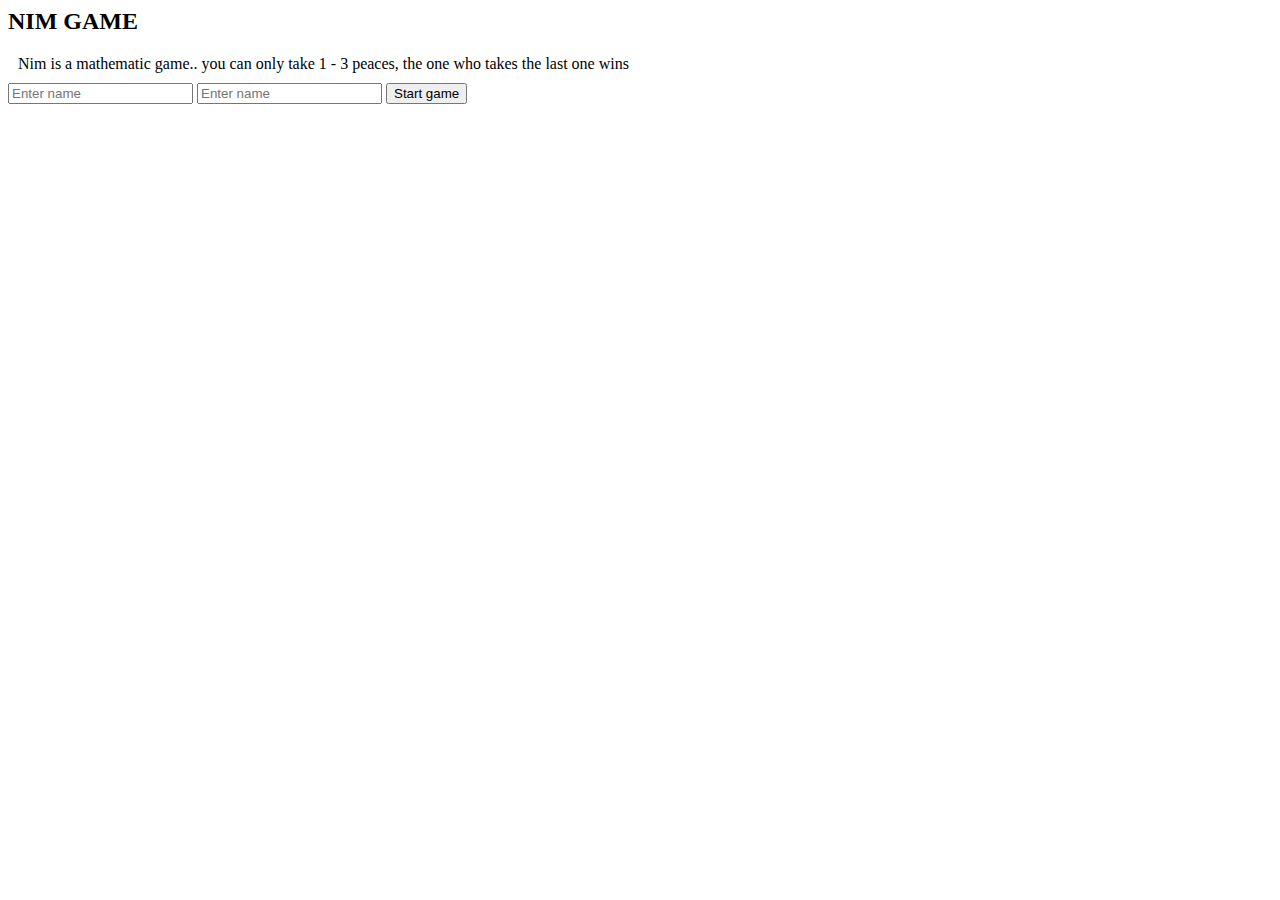
==== index.html @ fa4d7a0a "added files for the game" ====
<!DOCTYPE <!DOCTYPE html>
<html>
<head>
    <meta charset="utf-8">
    <meta http-equiv="X-UA-Compatible" content="IE=edge">
    <title>NIM</title>
    <meta name="viewport" content="width=device-width, initial-scale=1">
    <link rel="stylesheet" type="text/css" media="screen" href="main.css">
    <script src="nim.js"></script>
    <script src="game.js"></script>
</head>
<body>

    <h2>NIM GAME</h2>

    <p>Nim is a mathematic game.. 
        you can only take 1 - 3 peaces, the one who takes the last one wins
    </p>

    <form> 
        <input type="text" name="Player 1" placeholder="Enter name">
        <input type="text" name="Player 2" placeholder="Enter name">
        <input type="button" oneclick="newGame()" value ="Start game">
    </form>

</body>
</html>
---- main.css ----
p {
    margin: 10px;
  }
  #number {
    padding: 20px;
    font-size: 20px;
    border: 10px outset;
    width: 100px;
    text-align: center;
  }
  button {
    margin: 10px;
    padding: 10px;
  }
  
  #new {
    display: none;
  }
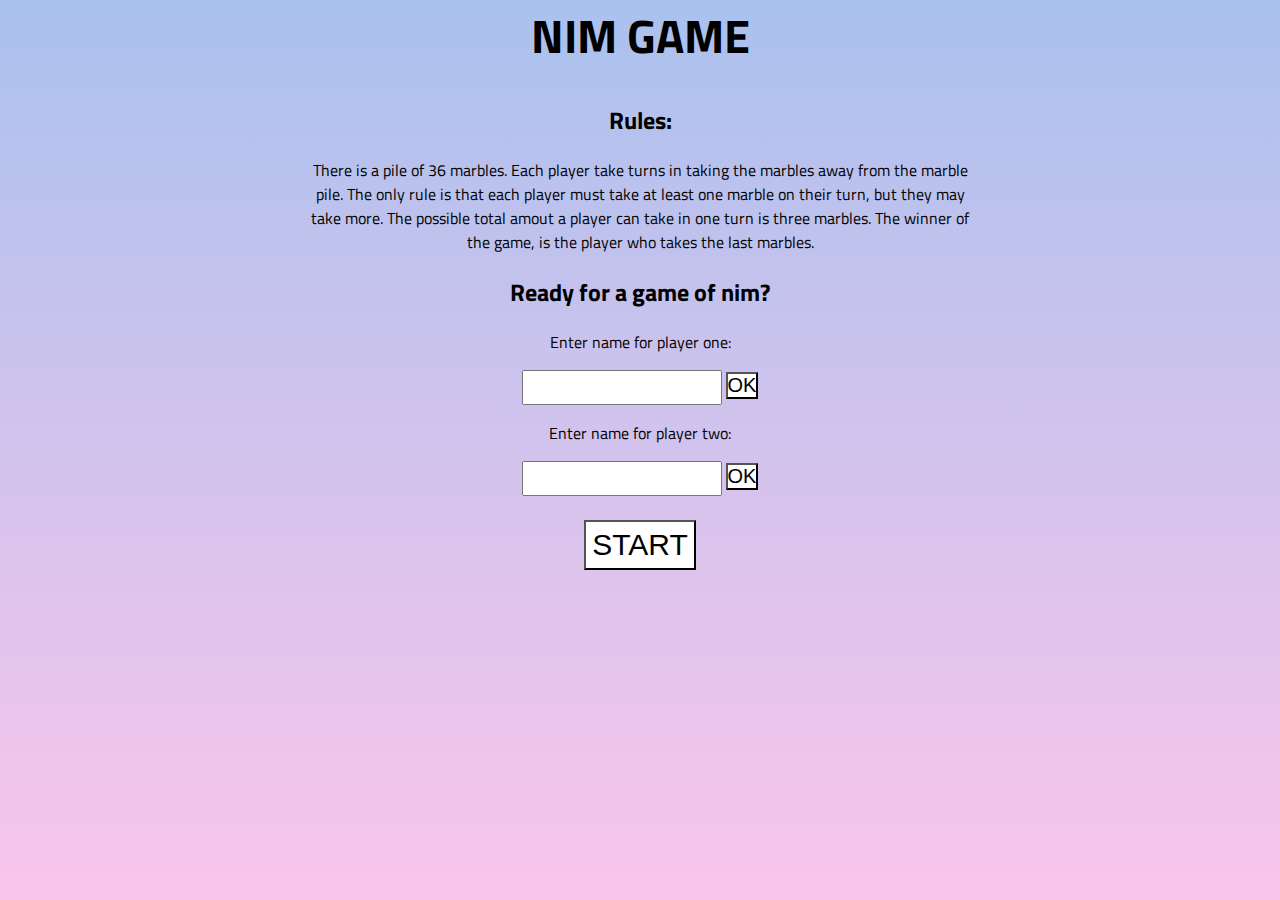
==== commit ca7a96df: "added styling to nim game" ====
--- a/index.html
+++ b/index.html
@@ -1,27 +1,51 @@
 <!DOCTYPE <!DOCTYPE html>
 <html>
+
 <head>
     <meta charset="utf-8">
     <meta http-equiv="X-UA-Compatible" content="IE=edge">
     <title>NIM</title>
     <meta name="viewport" content="width=device-width, initial-scale=1">
     <link rel="stylesheet" type="text/css" media="screen" href="main.css">
-    <script src="nim.js"></script>
+    <link href="https://fonts.googleapis.com/css?family=Titillium+Web" rel="stylesheet">
     <script src="game.js"></script>
 </head>
+
 <body>
 
-    <h2>NIM GAME</h2>
+    <div class="container">
 
-    <p>Nim is a mathematic game.. 
-        you can only take 1 - 3 peaces, the one who takes the last one wins
-    </p>
+        <h1>NIM GAME</h1>
 
-    <form> 
-        <input type="text" name="Player 1" placeholder="Enter name">
-        <input type="text" name="Player 2" placeholder="Enter name">
-        <input type="button" oneclick="newGame()" value ="Start game">
-    </form>
+        <div class="rules">
+            <h2>Rules:</h2>
+            <p>
+                There is a pile of 36 marbles. Each player take turns in
+                taking the marbles away from the marble pile. The only rule is that
+                each player must take at least one marble on their turn,
+                but they may take more. The possible total amout a player can take
+                in one turn is three marbles. The winner of the game, is the player
+                who takes the last marbles.
+            </p>
+        </div>
+
+        <div class="userInput">
+            <h2>Ready for a game of nim?</h2>
+            <p>Enter name for player one:</p>
+            <input type="text" id="player1name">
+            <button id="submit1" onclick="firstName()">OK</button>
+
+            <p>Enter name for player two:</p>
+            <input type="text" id="player2name">
+            <button id="submit2" onclick="">OK</button>
+            <br>
+            <br>
+
+            <button id="start" onclick="game()">START</button>
+        </div>
+
+    </div>
 
 </body>
+
 </html>--- a/main.css
+++ b/main.css
@@ -1,18 +1,135 @@
-p {
-    margin: 10px;
+/* GENERAL DESIGN */
+body{
+  background-image:linear-gradient(#aac1ee,#fac5ec);
+  margin: 0;
+  padding: 0;
+  width: 100%;
+  /* height: 100v; */
+  font-family: 'Titillium Web', sans-serif;
+  font-weight: 400;
+  margin-bottom: 1em;
+}
+
+input{
+  height:35px;
+  width: 200px;
+}
+
+h1 {
+  font-size: 47px;
+  text-transform: uppercase;
+}
+
+.container, .gameContainer{
+  width: 80%;
+  margin: 0 auto;
+  text-align: center;
+}
+
+.rules{
+  width: 65%;
+  margin: 0 auto;
+}
+
+#start{
+  height: auto;
+  width: auto;
+  font-size:30px;
+  margin:0;
+  padding:6px;
+  display: initial;
+}
+
+#submit1, #submit2{ 
+  height: auto;
+  width: auto;
+  font-size:20px;
+  margin:0;
+  padding:0px;
+  display: initial;
+}
+
+/* GAME DESIGN */
+
+.header{
+  grid-area: title;
+}
+
+.player1{
+  grid-area: player1btn;
+}
+
+.score{
+  grid-area: score;
+}
+
+.player2{
+  grid-area: player2btn;
+}
+
+button{
+  width: 100%;
+  height: 100%;
+  font-size: 45px;
+  background-color: white;
+  transition: 0.2s ease all;
+  margin:10px;
+  display: inherit;
+  padding: 25px; 
+}
+
+.player1 button:hover{
+  transform: scale(1.1); 
+}
+
+.player2 button:hover{
+  transform: scale(1.1); 
+}
+
+
+@media (orientation: landscape) {
+  .gameContainer{
+    display: grid;
+    grid-template-areas: 
+      "title title title"
+      "player1btn score player2btn";
+    grid-template-columns: 1fr 1fr 1fr;
+    grid-template-rows: 1fr 3fr;
+    align-items: center;
+    justify-items: center;
   }
-  #number {
-    padding: 20px;
-    font-size: 20px;
-    border: 10px outset;
-    width: 100px;
-    text-align: center;
+}
+
+@media (orientation: portrait) {
+  .rules{
+    width: 90%;
+    margin: 0 auto;
   }
+
   button {
-    margin: 10px;
-    padding: 10px;
+    display: inline-block;
+    width: auto;
+    height: auto;
+    padding: 16px;
+    padding-top: 5px;
+    padding-bottom: 5px;
+    margin-left:5px;
+    font-size: 40px;
+    background-color: white;
+    transition: 0.2s ease all;
+
   }
-  
-  #new {
-    display: none;
-  }+
+  .gameContainer{
+    display: grid;
+    grid-template-areas: 
+      "title"
+      "player1btn"
+      "score"
+      "player2btn";
+    grid-template-columns: 1fr;
+    grid-template-rows: 1fr;
+    align-items: center;
+    justify-items: center;
+  }
+}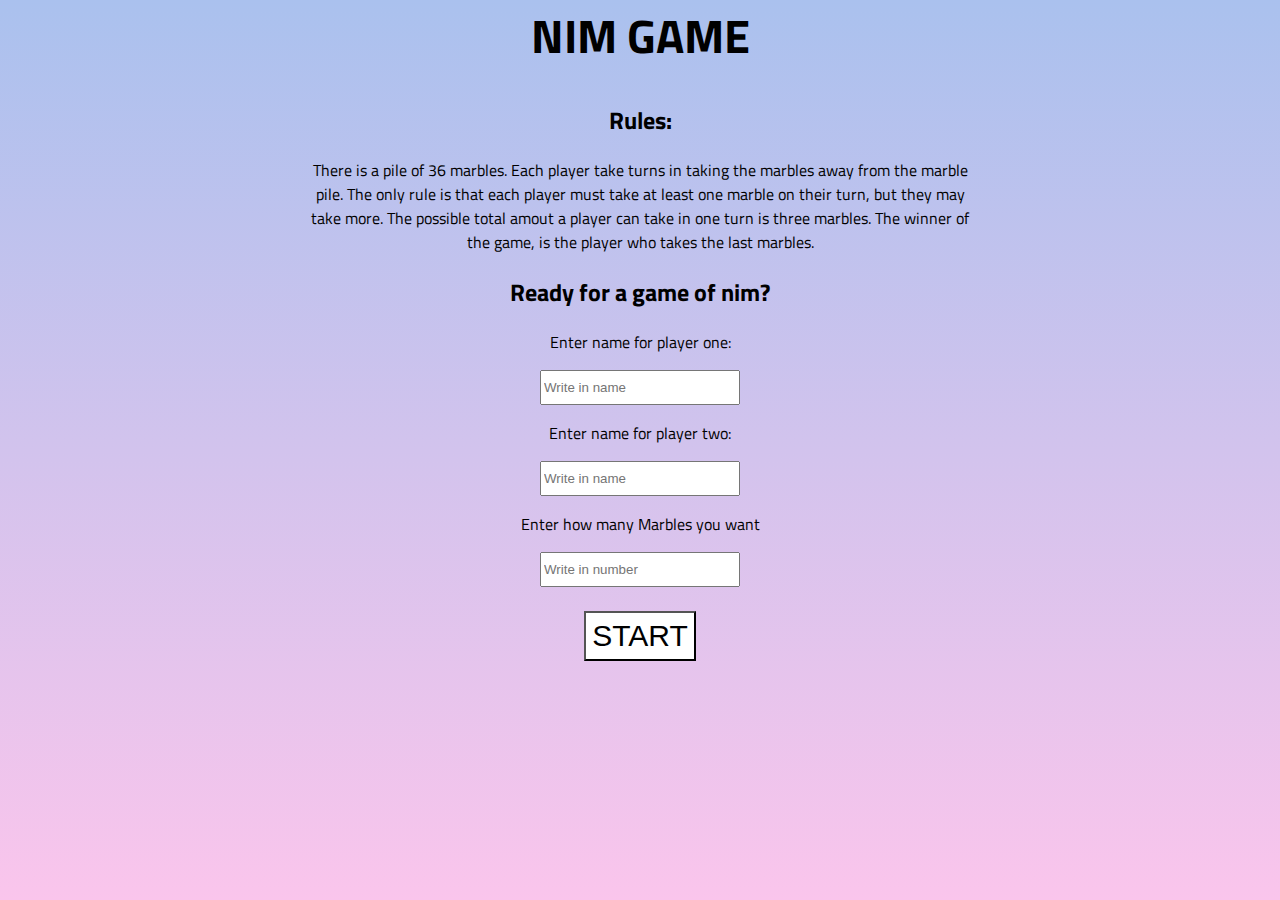
==== commit 96af56f0: "i did a thing" ====
--- a/index.html
+++ b/index.html
@@ -13,6 +13,7 @@
 
 <body>
 
+    <div id="settings">
     <div class="container">
 
         <h1>NIM GAME</h1>
@@ -31,21 +32,48 @@
 
         <div class="userInput">
             <h2>Ready for a game of nim?</h2>
-            <p>Enter name for player one:</p>
-            <input type="text" id="player1name">
-            <button id="submit1" onclick="firstName()">OK</button>
 
-            <p>Enter name for player two:</p>
-            <input type="text" id="player2name">
-            <button id="submit2" onclick="">OK</button>
-            <br>
-            <br>
+             <form id="form"></form>
+                <p>Enter name for player one:</p>
+                <input type="text" id="player1name" placeholder="Write in name">
 
-            <button id="start" onclick="game()">START</button>
+                <p>Enter name for player two:</p>
+                <input type="text" id="player2name" placeholder="Write in name">
+
+                <p>Enter how many Marbles you want</p>
+                <input type="number" id="total" placeholder="Write in number">
+                <br>
+                <br>
+              </form>
+            <button id="start" onclick="startGame()">START</button>
         </div>
-
+    </div>
     </div>
 
+    <div id="game" hidden>
+    <div class="gameContainer">
+
+            <h1 class="header">NIM GAME</h1>
+    
+            <div id="player1">
+                <h3 id="first"></h3>
+                <button id="btn1" onclick="update()">1</button>
+                <button id="btn2" onclick="">2</button>
+                <button id="btn3" onclick="">3</button>
+            </div>
+    
+    
+            <h2 class="score">Marbles left: <span id="totalScore"></span></h2>
+    
+            <div id="player2">
+                <h3 id="second"></h3>
+                <button id="minus1" onclick="">1</button>
+                <button id="minus2" onclick="">2</button>
+                <button id="minus3" onclick="">3</button>
+            </div>
+    
+        </div>
+    </div>
 </body>
 
 </html>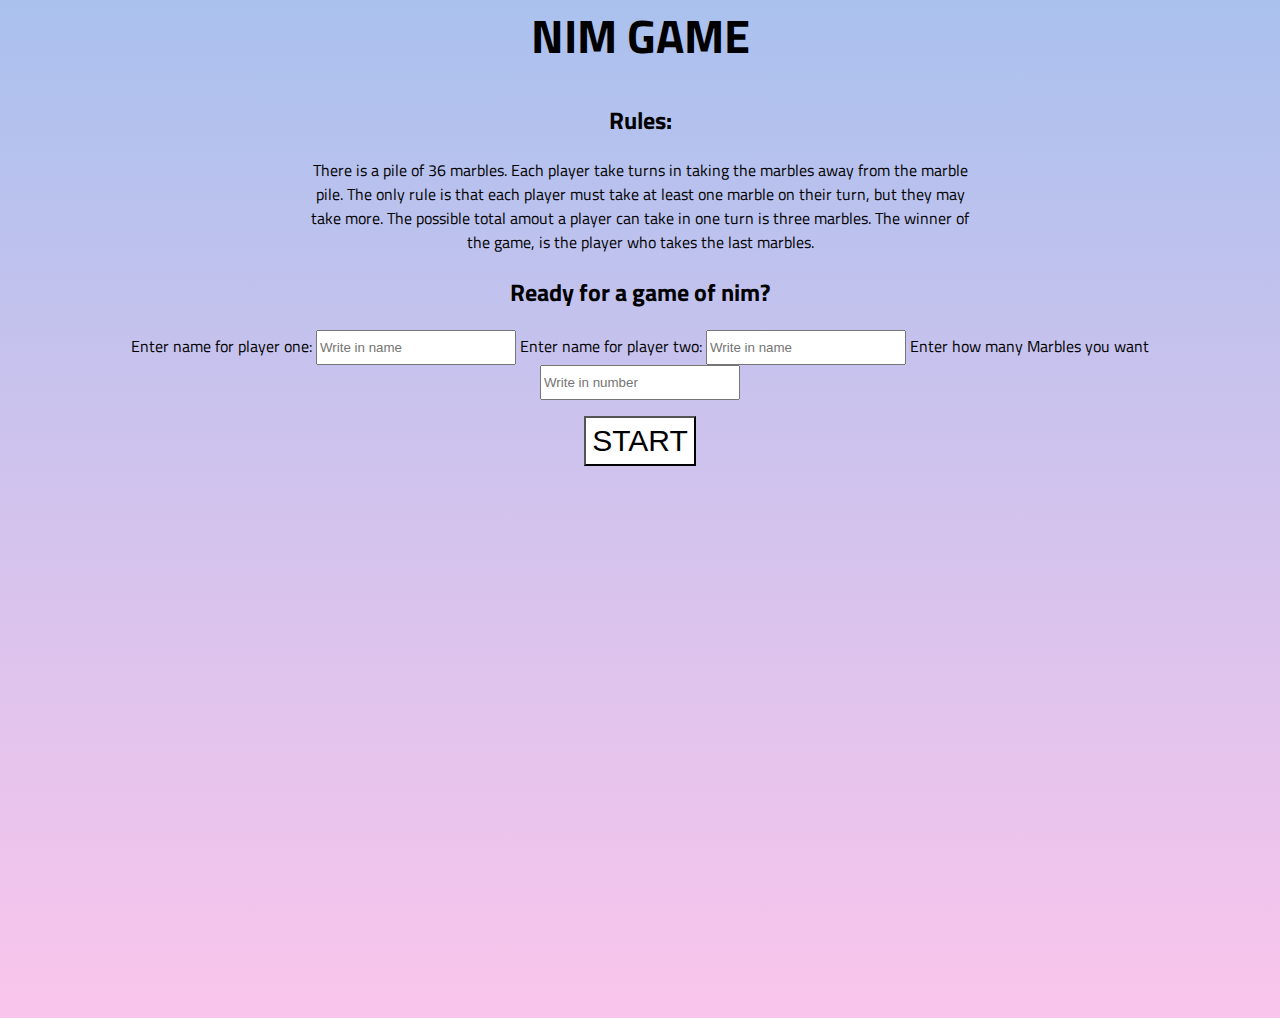
==== commit 9ba497af: "updated game and nim and index" ====
--- a/index.html
+++ b/index.html
@@ -8,70 +8,59 @@
     <meta name="viewport" content="width=device-width, initial-scale=1">
     <link rel="stylesheet" type="text/css" media="screen" href="main.css">
     <link href="https://fonts.googleapis.com/css?family=Titillium+Web" rel="stylesheet">
-    <script src="game.js"></script>
+    <script src="nim.js" defer></script>
+    <script src="game.js" defer></script>
 </head>
 
 <body>
 
     <div id="settings">
-    <div class="container">
+        <div class="container">
 
-        <h1>NIM GAME</h1>
+            <h1>NIM GAME</h1>
 
-        <div class="rules">
-            <h2>Rules:</h2>
-            <p>
-                There is a pile of 36 marbles. Each player take turns in
-                taking the marbles away from the marble pile. The only rule is that
-                each player must take at least one marble on their turn,
-                but they may take more. The possible total amout a player can take
-                in one turn is three marbles. The winner of the game, is the player
-                who takes the last marbles.
-            </p>
-        </div>
+            <div class="rules">
+                <h2>Rules:</h2>
+                <p>
+                    There is a pile of 36 marbles. Each player take turns in
+                    taking the marbles away from the marble pile. The only rule is that
+                    each player must take at least one marble on their turn,
+                    but they may take more. The possible total amout a player can take
+                    in one turn is three marbles. The winner of the game, is the player
+                    who takes the last marbles.
+                </p>
+            </div>
 
-        <div class="userInput">
-            <h2>Ready for a game of nim?</h2>
+            <div class="userInput">
+                <h2>Ready for a game of nim?</h2>
 
-             <form id="form"></form>
-                <p>Enter name for player one:</p>
-                <input type="text" id="player1name" placeholder="Write in name">
+                <form id="form">
+                    <label for="playerOne">Enter name for player one:</label>
+                    <input type="text" id="playerOne" name="playerOne" placeholder="Write in name">
 
-                <p>Enter name for player two:</p>
-                <input type="text" id="player2name" placeholder="Write in name">
+                    <label for="playerTwo">Enter name for player two:</label>
+                    <input type="text" id="playerTwo" name="playerTwo" placeholder="Write in name">
 
-                <p>Enter how many Marbles you want</p>
-                <input type="number" id="total" placeholder="Write in number">
-                <br>
-                <br>
-              </form>
-            <button id="start" onclick="startGame()">START</button>
+                    <label for="marbleCount">Enter how many Marbles you want</label>
+                    <input type="number" id="marbleCount" placeholder="Write in number">
+                </form>
+                <button id="start" onclick="startGame()">START</button>
+            </div>
         </div>
     </div>
-    </div>
 
-    <div id="game" hidden>
-    <div class="gameContainer">
+    <div id="game">
+        <div class="gameContainer">
 
             <h1 class="header">NIM GAME</h1>
-    
+
             <div id="player1">
-                <h3 id="first"></h3>
-                <button id="btn1" onclick="update()">1</button>
-                <button id="btn2" onclick="">2</button>
-                <button id="btn3" onclick="">3</button>
             </div>
-    
-    
+
             <h2 class="score">Marbles left: <span id="totalScore"></span></h2>
-    
+
             <div id="player2">
-                <h3 id="second"></h3>
-                <button id="minus1" onclick="">1</button>
-                <button id="minus2" onclick="">2</button>
-                <button id="minus3" onclick="">3</button>
             </div>
-    
         </div>
     </div>
 </body>
--- a/main.css
+++ b/main.css
@@ -50,6 +50,10 @@
 }
 
 /* GAME DESIGN */
+
+#game{
+  visibility: hidden;
+}
 
 .header{
   grid-area: title;
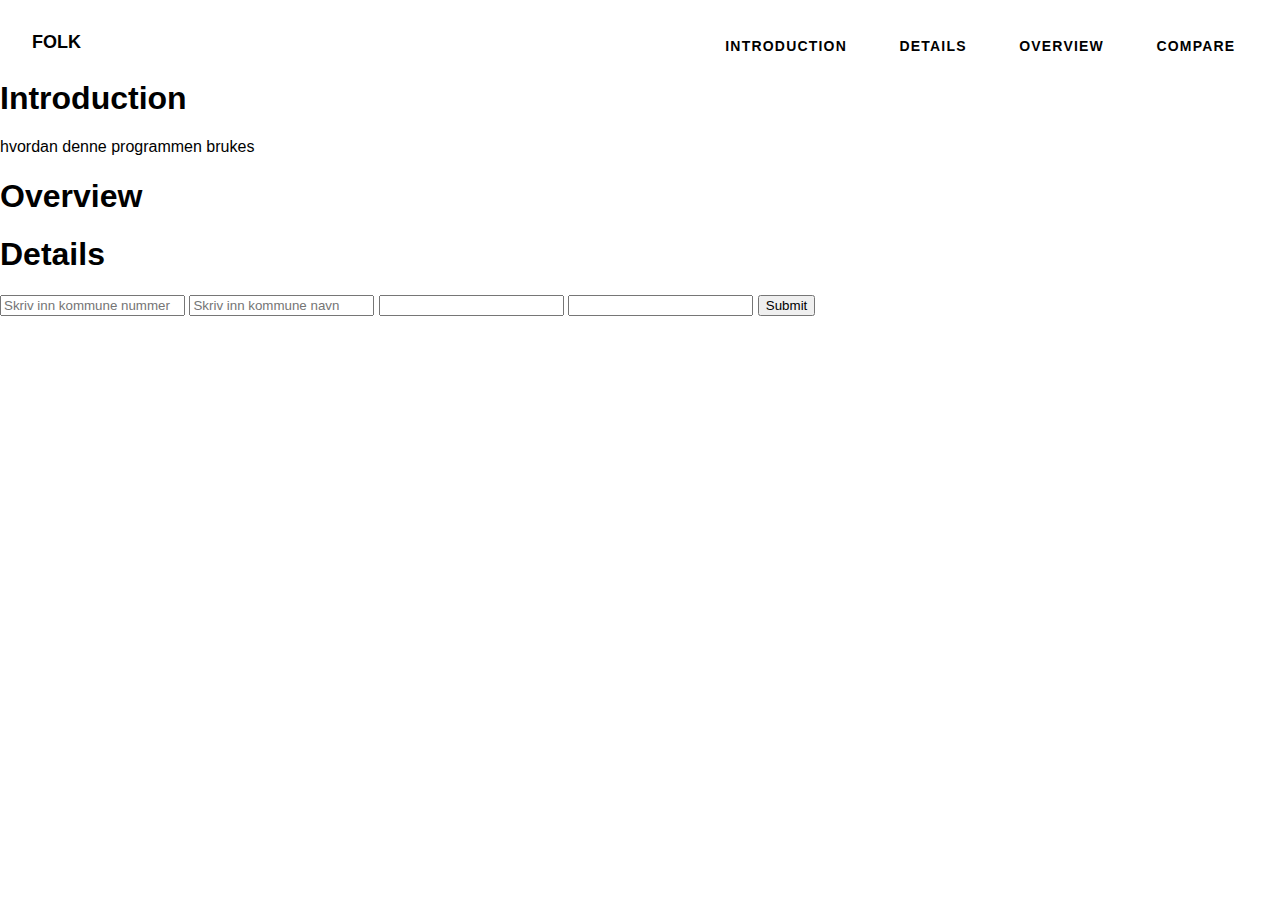
==== commit d6135183: "navigation and empty divs" ====
--- a/index.html
+++ b/index.html
@@ -1,68 +1,73 @@
-<!DOCTYPE <!DOCTYPE html>
+<!DOCTYPE html>
 <html>
-
 <head>
     <meta charset="utf-8">
     <meta http-equiv="X-UA-Compatible" content="IE=edge">
-    <title>NIM</title>
+    <title>INFO134</title>
     <meta name="viewport" content="width=device-width, initial-scale=1">
     <link rel="stylesheet" type="text/css" media="screen" href="main.css">
-    <link href="https://fonts.googleapis.com/css?family=Titillium+Web" rel="stylesheet">
-    <script src="nim.js" defer></script>
-    <script src="game.js" defer></script>
+    <script src="main.js"></script>
+    <script srrc="nav.js"></script>
 </head>
-
 <body>
 
-    <div id="settings">
-        <div class="container">
+<header>
+    <div class="container">
+        <nav>
+              <input type="checkbox" id="nav" class="hidden">
+              <label for="nav" class="nav-btn">
+                    <i></i>
+                    <i></i>
+                    <i></i>
+              </label>
+              <div class="logo">
+                    <a href="#">FOLK</a>
+              </div>
 
-            <h1>NIM GAME</h1>
+              <div class="nav-wrapper">
+       
+                    <ul>
+                          <li><a href="#" onclick="visable('introduction')">Introduction</a></li>
+                          <li><a href="#" onclick="visable('details')">Details</a></li>
+                          <li><a href="#" onclick="visable('overview')">Overview</a></li>
+                          <li><a href="#" onclick="visable('compare')">Compare</a></li>
+                    </ul>
+        
+              </div>
+        </nav>
+  </div>
 
-            <div class="rules">
-                <h2>Rules:</h2>
-                <p>
-                    There is a pile of 36 marbles. Each player take turns in
-                    taking the marbles away from the marble pile. The only rule is that
-                    each player must take at least one marble on their turn,
-                    but they may take more. The possible total amout a player can take
-                    in one turn is three marbles. The winner of the game, is the player
-                    who takes the last marbles.
-                </p>
-            </div>
+</header>
 
-            <div class="userInput">
-                <h2>Ready for a game of nim?</h2>
+    
 
-                <form id="form">
-                    <label for="playerOne">Enter name for player one:</label>
-                    <input type="text" id="playerOne" name="playerOne" placeholder="Write in name">
+<div id="introduction">
+    <h1>Introduction</h1>
+    <p>hvordan denne programmen brukes</p>
+</div>
+<div id="overview"></div>
+<h1>Overview</h1>
+<!-- Kommunenummer, kommune navn, siste måling av befolkning -->
+<div id="details"></div>
+<h1>Details</h1>
+    <form>
+        <input type="text", id="kommune-nummer", placeholder="Skriv inn kommune nummer">
+        <input type="text", id="kommune-navn", placeholder="Skriv inn kommune navn">
+        <input type="text", id="year-from", placeholder="">
+        <input type="text", id="year-to", placeholder="">
+        <button type="submit" id="submit" onclick="startProgram()">Submit</button>
+    </form>
+<div id="compare">
+    <h1>Compare</h1>
+    <form>
+        <input type="text", id="sammenligne", placeholder="Sriv in kommune nummber">
+    </form>
+</div>
+<!-- Sammenligne med andre kommuner -->
 
-                    <label for="playerTwo">Enter name for player two:</label>
-                    <input type="text" id="playerTwo" name="playerTwo" placeholder="Write in name">
+<footer>
 
-                    <label for="marbleCount">Enter how many Marbles you want</label>
-                    <input type="number" id="marbleCount" placeholder="Write in number">
-                </form>
-                <button id="start" onclick="startGame()">START</button>
-            </div>
-        </div>
-    </div>
+</footer>
 
-    <div id="game">
-        <div class="gameContainer">
-
-            <h1 class="header">NIM GAME</h1>
-
-            <div id="player1">
-            </div>
-
-            <h2 class="score">Marbles left: <span id="totalScore"></span></h2>
-
-            <div id="player2">
-            </div>
-        </div>
-    </div>
 </body>
-
 </html>--- a/main.css
+++ b/main.css
@@ -1,139 +1,219 @@
-/* GENERAL DESIGN */
 body{
-  background-image:linear-gradient(#aac1ee,#fac5ec);
-  margin: 0;
-  padding: 0;
-  width: 100%;
-  /* height: 100v; */
-  font-family: 'Titillium Web', sans-serif;
-  font-weight: 400;
-  margin-bottom: 1em;
-}
-
-input{
-  height:35px;
-  width: 200px;
-}
-
-h1 {
-  font-size: 47px;
-  text-transform: uppercase;
-}
-
-.container, .gameContainer{
-  width: 80%;
-  margin: 0 auto;
-  text-align: center;
-}
-
-.rules{
-  width: 65%;
-  margin: 0 auto;
-}
-
-#start{
-  height: auto;
-  width: auto;
-  font-size:30px;
-  margin:0;
-  padding:6px;
-  display: initial;
-}
-
-#submit1, #submit2{ 
-  height: auto;
-  width: auto;
-  font-size:20px;
-  margin:0;
-  padding:0px;
-  display: initial;
-}
-
-/* GAME DESIGN */
-
-#game{
-  visibility: hidden;
-}
-
-.header{
-  grid-area: title;
-}
-
-.player1{
-  grid-area: player1btn;
-}
-
-.score{
-  grid-area: score;
-}
-
-.player2{
-  grid-area: player2btn;
-}
-
-button{
-  width: 100%;
-  height: 100%;
-  font-size: 45px;
-  background-color: white;
-  transition: 0.2s ease all;
-  margin:10px;
-  display: inherit;
-  padding: 25px; 
-}
-
-.player1 button:hover{
-  transform: scale(1.1); 
-}
-
-.player2 button:hover{
-  transform: scale(1.1); 
-}
-
-
-@media (orientation: landscape) {
-  .gameContainer{
-    display: grid;
-    grid-template-areas: 
-      "title title title"
-      "player1btn score player2btn";
-    grid-template-columns: 1fr 1fr 1fr;
-    grid-template-rows: 1fr 3fr;
-    align-items: center;
-    justify-items: center;
-  }
-}
-
-@media (orientation: portrait) {
-  .rules{
-    width: 90%;
-    margin: 0 auto;
-  }
-
-  button {
+    margin: 0;
+    padding: 0;
+    width: 100%;
+    height: 100vh;
+    font-family: 'Titillium Web', sans-serif;
+    font-weight: 400;
+}
+
+
+/* Navigation and logo */
+
+nav {
+    padding: 8px;
+}
+
+.logo {
+    float: left;
+    padding: 16px 8px;
+    margin-left: 16px;
+    margin-top: 8px;
+}
+
+.logo a {
+    color: #000;
+    text-transform: uppercase;
+    font-weight: 700;
+    font-size: 18px;
+    letter-spacing: 0px;
+    text-decoration: none;
+}
+
+nav ul {
+    float: right;
+    padding: 1%;
+}
+
+nav ul li {
     display: inline-block;
-    width: auto;
-    height: auto;
-    padding: 16px;
-    padding-top: 5px;
-    padding-bottom: 5px;
-    margin-left:5px;
-    font-size: 40px;
-    background-color: white;
-    transition: 0.2s ease all;
-
-  }
-
-  .gameContainer{
-    display: grid;
-    grid-template-areas: 
-      "title"
-      "player1btn"
-      "score"
-      "player2btn";
-    grid-template-columns: 1fr;
-    grid-template-rows: 1fr;
-    align-items: center;
-    justify-items: center;
-  }
+    /* margin-bottom: 1em; */
+}
+
+nav ul li:not(:first-child) {
+    margin-left: 48px;
+}
+
+nav ul li:last-child {
+    margin-right: 24px;
+}
+
+nav ul li a {
+    display: inline-block;
+    outline: none;
+    color: #000;
+    text-transform: uppercase;
+    text-decoration: none;
+    font-size: 14px;
+    letter-spacing: 1.2px;
+    font-weight: 600;
+}
+
+.active {
+	border-bottom: 2px solid rgba(61, 77, 170, 0.904);
+}
+
+#nav:checked+.nav-btn {
+    transform: rotate(45deg);
+}
+
+#nav:checked+.nav-btn i {
+    background: #000;
+    transition: transform 0.2s ease;
+}
+
+#nav:checked+.nav-btn i:nth-child(1) {
+    transform: translateY(6px) rotate(180deg);
+}
+
+#nav:checked+.nav-btn i:nth-child(2) {
+    opacity: 0;
+}
+
+#nav:checked+.nav-btn i:nth-child(3) {
+    transform: translateY(-6px) rotate(90deg);
+}
+
+#nav:checked~.nav-wrapper {
+    z-index: 9990;
+    opacity: 1;
+}
+
+#nav:checked~.nav-wrapper ul li a {
+    opacity: 1;
+    transform: translateX(0);
+}
+
+.hidden {
+    display: none;
+}
+/* End of navigation */
+
+#introduction{
+    margin-top: 4em;
+}
+#details{
+    display: none;
+}
+#overview{
+    display: none;
+}
+#compare{
+    display:none;
+}
+
+@media screen and (orientation:portrait){
+    .logo {
+        position: absolute;
+        top: 0;
+        left: 0;
+    }
+
+    .nav-wrapper {
+        position: fixed;
+        top: 0;
+        left: 0;
+        width: 100%;
+        height: 100%;
+        z-index: -1;
+        background: #fff;
+        opacity: 0;
+        transition: all 0.2s ease;
+    }
+
+    .nav-wrapper ul {
+        position: absolute;
+        top: 50%;
+        transform: translateY(-50%);
+        width: 100%;
+    }
+
+    .nav-wrapper ul li {
+        display: block;
+        float: none;
+        width: 100%;
+        text-align: right;
+        margin-bottom: 1em;
+    }
+
+    .nav-wrapper ul li:nth-child(1) a {
+        transition-delay: 0.2s;
+    }
+
+    .nav-wrapper ul li:nth-child(2) a {
+        transition-delay: 0.3s;
+    }
+
+    .nav-wrapper ul li:nth-child(3) a {
+        transition-delay: 0.4s;
+    }
+
+    .nav-wrapper ul li:nth-child(4) a {
+        transition-delay: 0.5s;
+    }
+
+    .nav-wrapper ul li:not(:first-child) {
+        margin-left: 0;
+    }
+
+    .nav-wrapper ul li a {
+        padding: 10px 24px;
+        opacity: 0;
+        color: #000;
+        font-size: 14px;
+        font-weight: 600;
+        letter-spacing: 1.2px;
+        transform: translateX(-20px);
+        transition: all 0.2s ease;
+    }
+
+    .nav-btn {
+        position: fixed;
+        right: 10px;
+        top: 14px;
+        display: block;
+        width: 48px;
+        height: 48px;
+        cursor: pointer;
+        z-index: 9999;
+        border-radius: 50%;
+    }
+
+    .nav-btn i {
+        display: block;
+        width: 20px;
+        height: 2px;
+        background: #000;
+        border-radius: 2px;
+        margin-left: 14px;
+    }
+
+    .nav-btn i:nth-child(1) {
+        margin-top: 16px;
+    }
+
+    .nav-btn i:nth-child(2) {
+        margin-top: 4px;
+        opacity: 1;
+    }
+
+    .nav-btn i:nth-child(3) {
+        margin-top: 4px;
+    }
+
+    .container{
+        width: 90%;
+        margin: 0 auto;
+    }
+
 }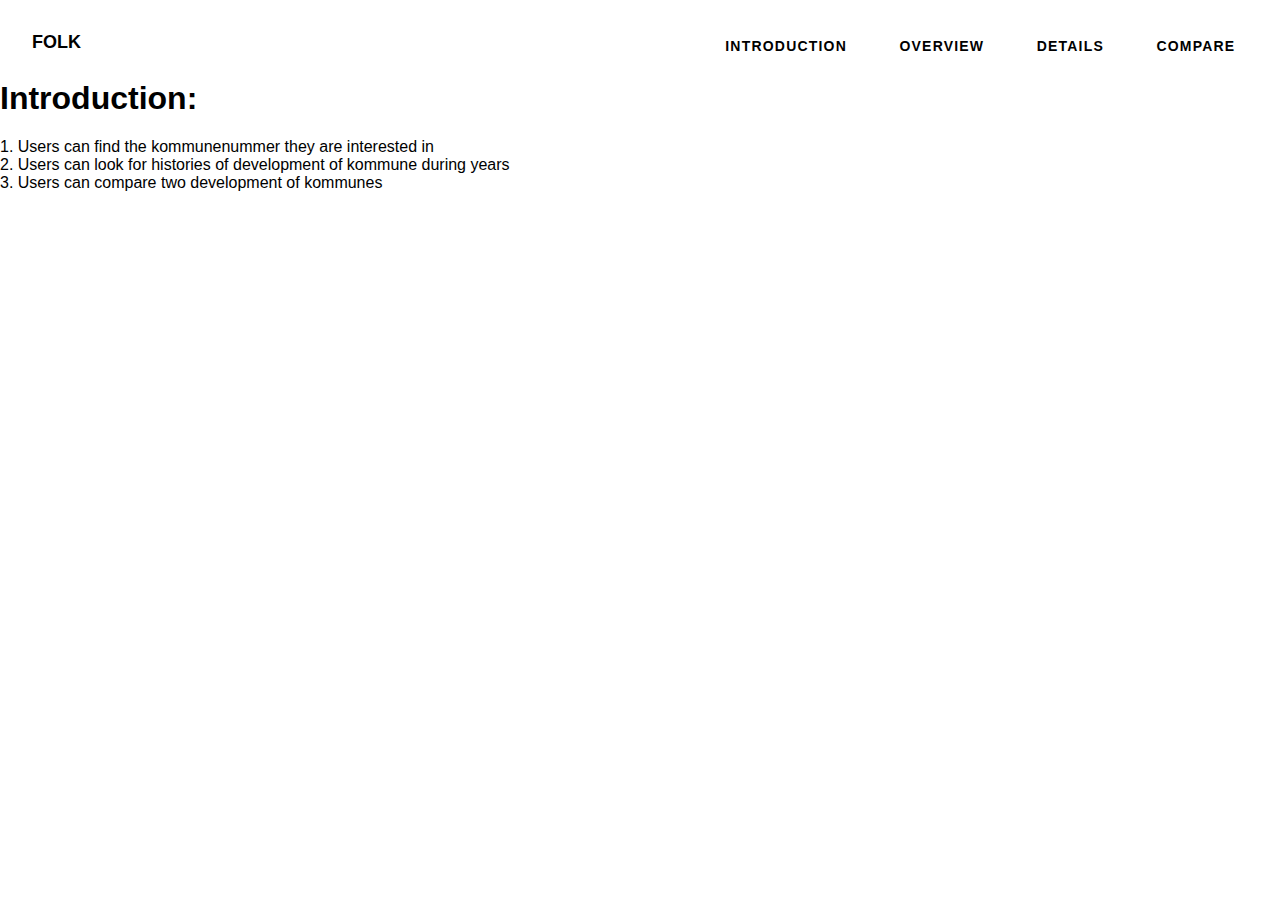
==== commit a0fb6d3b: "oppdaterte noen ting" ====
--- a/index.html
+++ b/index.html
@@ -6,7 +6,7 @@
     <title>INFO134</title>
     <meta name="viewport" content="width=device-width, initial-scale=1">
     <link rel="stylesheet" type="text/css" media="screen" href="main.css">
-    <script src="main.js"></script>
+    <script src="main_2.js"></script>
     <script srrc="nav.js"></script>
 </head>
 <body>
@@ -27,10 +27,10 @@
               <div class="nav-wrapper">
        
                     <ul>
-                          <li><a href="#" onclick="visable('introduction')">Introduction</a></li>
-                          <li><a href="#" onclick="visable('details')">Details</a></li>
-                          <li><a href="#" onclick="visable('overview')">Overview</a></li>
-                          <li><a href="#" onclick="visable('compare')">Compare</a></li>
+                          <li><a href="#" onclick="toggleVisibility('introduction')">Introduction</a></li>
+                          <li><a href="#" onclick="toggleVisibility('overview')">Overview</a></li>
+                          <li><a href="#" onclick="toggleVisibility('details')">Details</a></li>
+                          <li><a href="#" onclick="toggleVisibility('compare')">Compare</a></li>
                     </ul>
         
               </div>
@@ -40,28 +40,80 @@
 </header>
 
     
+<div id="introduction">
+    <div class="introduksjon center">
+        <h1>Introduction:</h1>
+        <p>
+            1. Users can find the kommunenummer they are interested in <br>
+            2. Users can look for histories of development of kommune during years <br>
+            3. Users can compare two development of kommunes 
+        </p>
+    </div>
+</div>
 
-<div id="introduction">
-    <h1>Introduction</h1>
-    <p>hvordan denne programmen brukes</p>
+<div id="overview" style="display: none;">
+    <div class="oversikt center">
+        <h1>Overview</h1>
+        <p> Find the number of commune </p>
+        <div class="head">
+        <div class="number">kommunenummer</div>
+        <div class="name">kommunename</div>
+        <div class="total">Total population</div>
+        </div>
+
+        <div class="table">
+        <table id="oversikt"></table>
+        </div>
+    </div>
 </div>
-<div id="overview"></div>
-<h1>Overview</h1>
-<!-- Kommunenummer, kommune navn, siste måling av befolkning -->
-<div id="details"></div>
-<h1>Details</h1>
+
+<div id="details" style="display: none;">
+    <div class="detaljer center"></div>
+    <div class="search center">
+    <h1>Details</h1>
     <form>
-        <input type="text", id="kommune-nummer", placeholder="Skriv inn kommune nummer">
-        <input type="text", id="kommune-navn", placeholder="Skriv inn kommune navn">
-        <input type="text", id="year-from", placeholder="">
-        <input type="text", id="year-to", placeholder="">
-        <button type="submit" id="submit" onclick="startProgram()">Submit</button>
+    Kommunenummer: <input type="text" id="com_number"> <br>
+    Year from
+    <select name="year-from">
+    <option></option>
+    <option>2018</option>
+    <option>2017</option>
+    <option>2016</option>
+    <option>2015</option>
+    <option>2014</option>
+    <option>2013</option>
+    <option>2012</option>
+    <option>2011</option>
+    <option>2010</option>
+    <option>2009</option>
+    <option>2008</option>
+    <option>2007</option>
+     </select>
+    to <select name="year-to">
+      <option></option>
+      <option>2018</option>
+      <option>2017</option>s
+      <option>2016</option>
+      <option>2015</option>
+      <option>2014</option>
+      <option>2013</option>
+      <option>2012</option>
+      <option>2011</option>
+      <option>2010</option>
+      <option>2009</option>
+      <option>2008</option>
+      <option>2007</option> <br>
+        </select>
+    </div>
+</div>
+
+<div id="compare" style="display: none;">
+<div class="compare center">
+    <h1>Compare with other kommuner</h1>
+    compare with <input>  <br>
+    <button class="submitt" onclick="myfunction()">submitt<button>
     </form>
-<div id="compare">
-    <h1>Compare</h1>
-    <form>
-        <input type="text", id="sammenligne", placeholder="Sriv in kommune nummber">
-    </form>
+</div>
 </div>
 <!-- Sammenligne med andre kommuner -->
 
